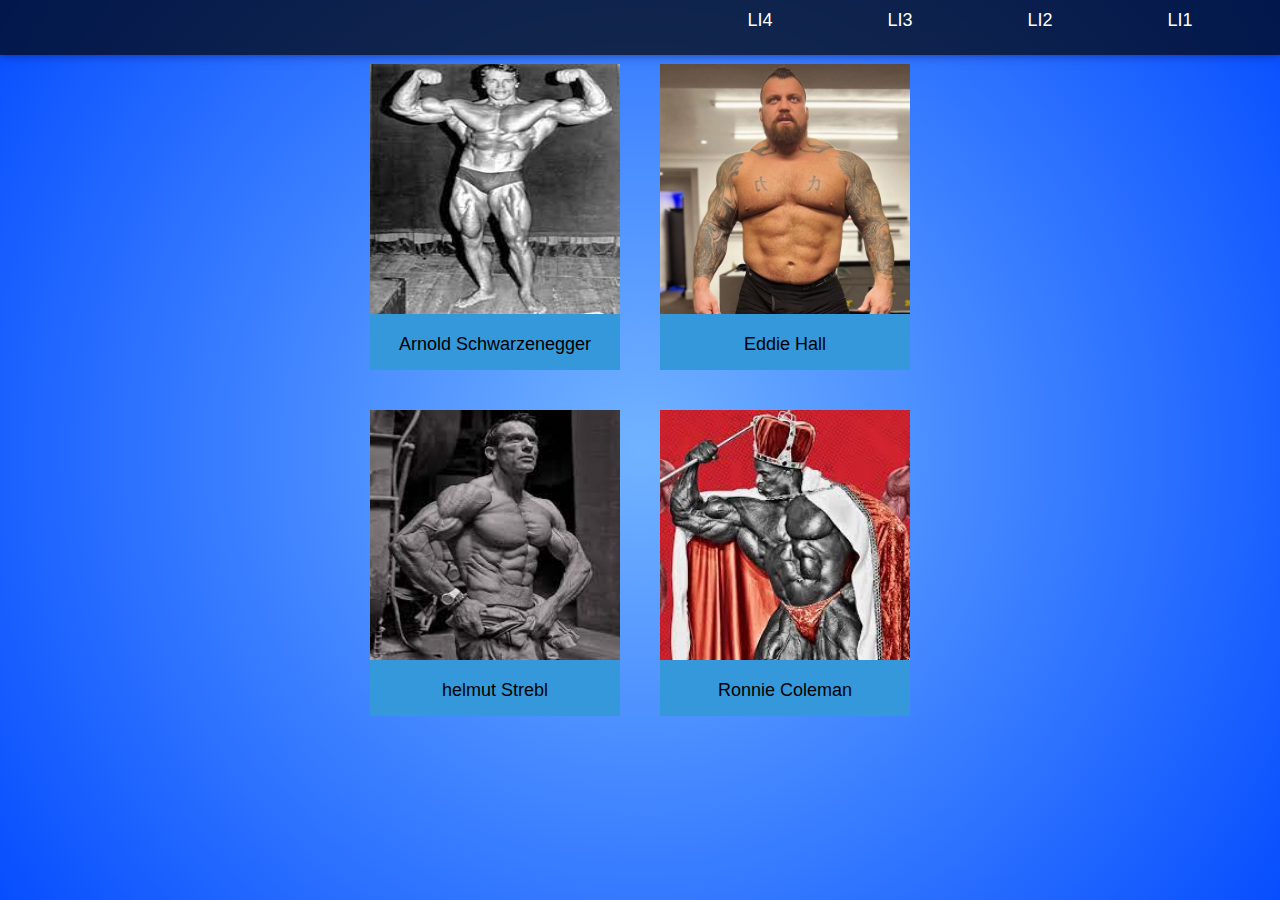
==== HTML/index.html @ a1a8093d "ww" ====
<!DOCTYPE html>
<html lang="en">

<head>
    <meta charset="UTF-8">
    <meta name="viewport" content="width=device-width, initial-scale=1.0">
    <title> OG-Fitness Blog</title>
    <link rel="stylesheet" href="../CSS/style.css">
</head>

<body>
    <header>
        <nav class="topnav">
            <ul>
                <div id="inn">
                    <li>
                        <a href="#med1">LI1</a>
                    </li>

                    <li>
                        <a href="#me2">LI2</a>
                    </li>

                    <li>
                        <a href="">LI3</a>
                    </li>

                    <li>
                        <a href="">LI4</a>
                    </li>
                </div>
            </ul>
        </nav>
    </header>

    <div class="parent">
        <div class="row">
            <div id="item1" class="item"><img height="250px" width="250px" src="../Pictures/Arnold.jpg">
                <div class="desc">Arnold Schwarzenegger</div>
            </div>
            <div id="item2" class="item"><img height="250px" width="250px" src="../Pictures/Eddie.webp">
                <div class="desc">Eddie Hall</div>
            </div>
        </div>
        <div class="row">
            <div id="item3" class="item"><img height="250px" width="250px" src="../Pictures/helmut strebl.jpg">
                <div class="desc">helmut Strebl</div>
            </div>
            <div id="item4" class="item"><img height="250px" width="250px" src="../Pictures/ronnie.jpg">
                <div class="desc">Ronnie Coleman</div>
            </div>
        </div>
    </div>


</body>

</html>
---- CSS/style.css ----
* {
        margin: 0;
        box-sizing: border-box;
    }
    
    html,
    body {
        width: 100%;
        height: 100%;
        font-family: 'Jost', sans-serif;
        font-size: large;
        overflow-y: hidden;
    }
    
    a {
        text-decoration: none;
        color: #fff;
    }
    
    main {
        width: 100%;
        height: 100%;
        display: grid;
        place-items: center;
    }
    
    body {
        background: rgb(114, 179, 255);
        background: radial-gradient(circle, rgba(114, 179, 255, 1) 0%, rgba(7, 78, 255, 1) 100%);
    }
    
    header {
        width: 100%;
        position: absolute;
        height: 55px;
        background-color: rgba(0, 0, 0, 0.703);
    }
    
    .topnav {
        width: 100%;
        height: 100%;
        background-color: transparent;
        box-shadow: 0 0 10px rgba(0, 17, 110, 0.6);
    }
    
    .topnav a {
        position: relative;
        transition: 0.2s ease-in-out;
    }
    
    .topnav a::after {
        content: '';
        position: absolute;
        bottom: 0;
        left: 0;
        width: 0;
        height: 2px;
        background-color: rgb(255, 255, 255);
        transition: 0.2s ease-in-out;
    }
    
    .topnav a:hover::after {
        width: 100%;
    }
    
    .topnav a:hover {
        transform: translateX(-3px) translateY(-3px);
    }
    
    .topnav ul {
        width: 100%;
        height: 100%;
        list-style-type: none;
    }
    
    .topnav li {
        float: right;
        width: 80px;
        height: 100%;
        display: grid;
        place-items: center;
        padding: 10px;
        margin-right: 60px;
    }
    
    .parent {
        display: flex;
        flex-direction: column;
        justify-content: center;
        align-items: center;
        height: 780px;
    }
    
    .row {
        display: flex;
        justify-content: center;
    }
    
    .item {
        margin: 20px;
        background-color: #3498db;
    }
    
    div.desc {
        padding: 15px;
        text-align: center;
    }
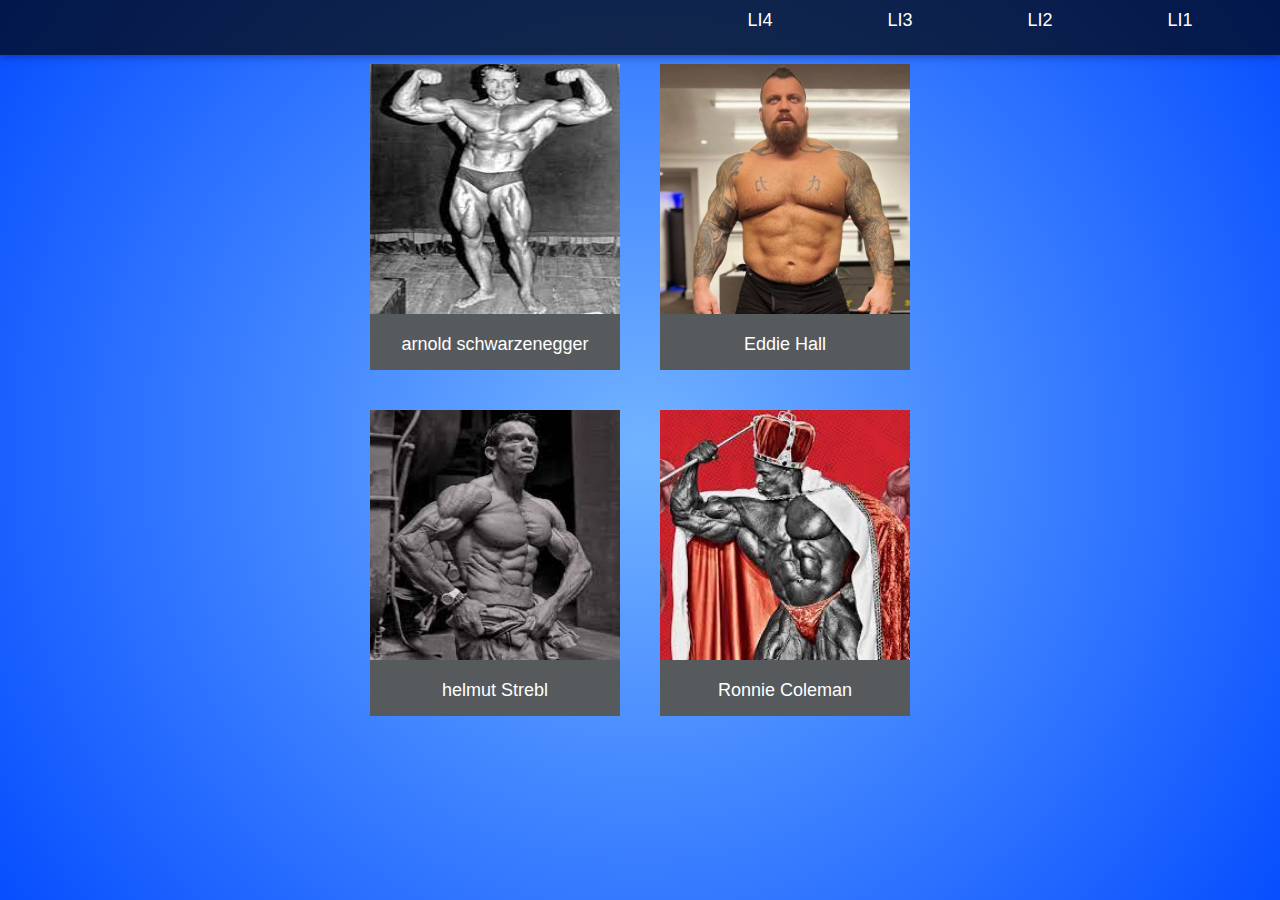
==== commit f4720be1: "a" ====
--- a/HTML/index.html
+++ b/HTML/index.html
@@ -36,18 +36,18 @@
     <div class="parent">
         <div class="row">
             <div id="item1" class="item"><img height="250px" width="250px" src="../Pictures/Arnold.jpg">
-                <div class="desc">Arnold Schwarzenegger</div>
+                <div class="desc"><a>arnold schwarzenegger</a></div>
             </div>
             <div id="item2" class="item"><img height="250px" width="250px" src="../Pictures/Eddie.webp">
-                <div class="desc">Eddie Hall</div>
+                <div class="desc"><a>Eddie Hall</a></div>
             </div>
         </div>
         <div class="row">
             <div id="item3" class="item"><img height="250px" width="250px" src="../Pictures/helmut strebl.jpg">
-                <div class="desc">helmut Strebl</div>
+                <div class="desc"><a>helmut Strebl</a></div>
             </div>
             <div id="item4" class="item"><img height="250px" width="250px" src="../Pictures/ronnie.jpg">
-                <div class="desc">Ronnie Coleman</div>
+                <div class="desc"><a>Ronnie Coleman</a></div>
             </div>
         </div>
     </div>
--- a/CSS/style.css
+++ b/CSS/style.css
@@ -98,10 +98,67 @@
     
     .item {
         margin: 20px;
-        background-color: #3498db;
+        background-color: #565a5d;
     }
     
     div.desc {
         padding: 15px;
         text-align: center;
+    }
+
+
+
+    .parent a {
+       
+        background-color: transparent;
+        
+    }
+    
+    .parent a {
+        position: relative;
+        transition: 0.2s ease-in-out;
+    }
+    
+    .parent a::after {
+        content: '';
+        position: absolute;
+        bottom: 0;
+        left: 0;
+        width: 0;
+        height: 2px;
+        background-color: rgb(255, 255, 255);
+        transition: 0.2s ease-in-out;
+    }
+    
+    .parent a:hover::after {
+        width: 100%;
+    }
+    
+    .parent a:hover {
+        transform: translateX(-3px) translateY(-3px);
+    }
+    
+    .parent {
+        <img src="" alt="Pictures/Arnold.jpg" class="image-mask">
+        <img src="" alt="Pictures/Arnold.jpg">
+        <img src="" alt="Pictures/Eddie.webp" class="image-mask">
+        <img src="" alt="Pictures/Eddie.webp">
+        <img src="" alt="Pictures/helmut strebl.jpg" class="image-mask">
+        <img src="" alt="Pictures/helmut strebl.jpg">
+        <img src="" alt="Pictures/ronnie.jpg" class="image-mask">
+        <img src="" alt="Pictures/ronnie.jpg">
+    }
+
+.parent {
+    position: relative;
+    overflow: hidden;
+}
+
+.parent {
+    bottom: 0;
+    left: 0;
+    position: absolute;
+    right: 0;
+    top: 0;
+}
     }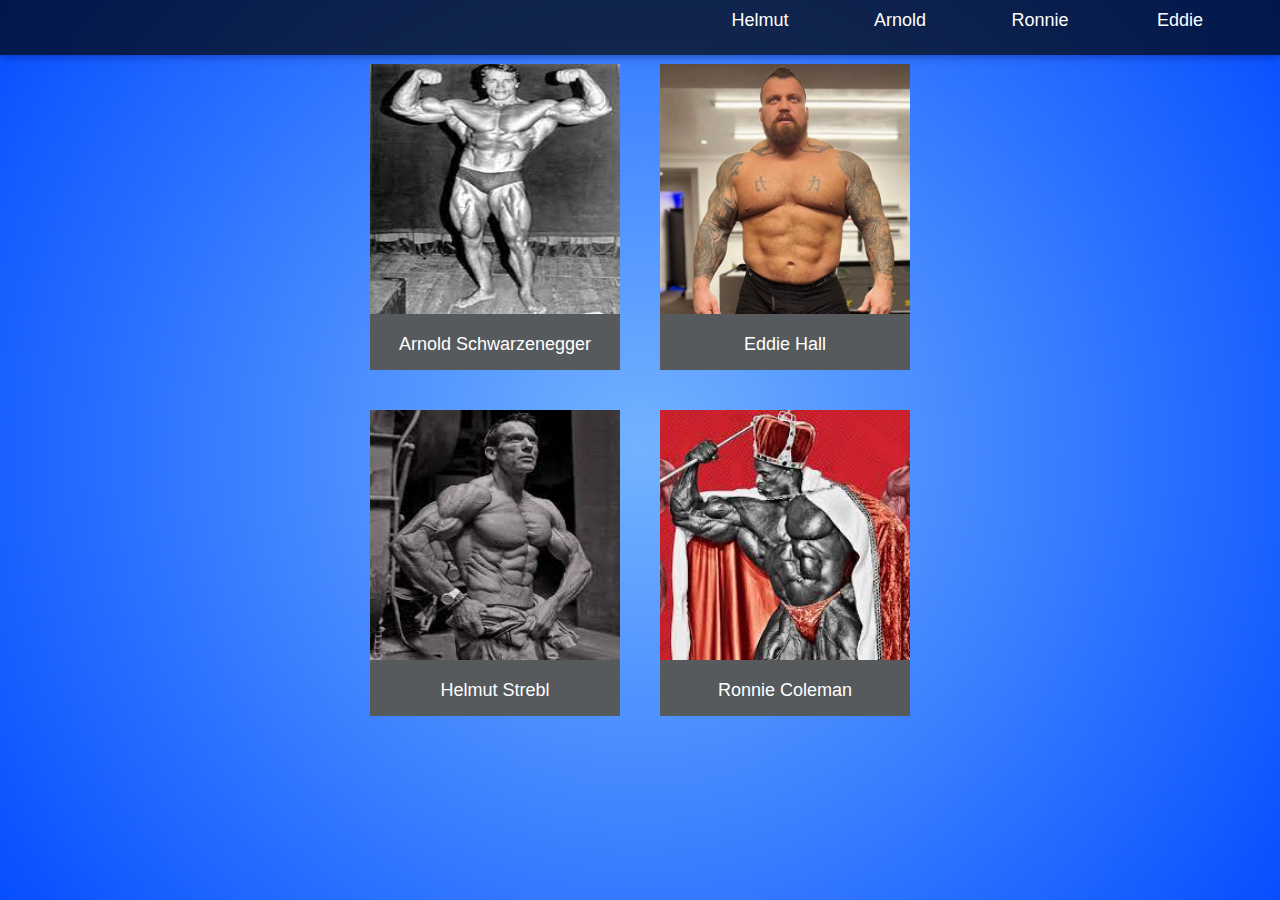
==== commit 3a539646: "zaza" ====
--- a/HTML/index.html
+++ b/HTML/index.html
@@ -14,19 +14,19 @@
             <ul>
                 <div id="inn">
                     <li>
-                        <a href="#med1">LI1</a>
+                        <a href="eddie.html">Eddie</a>
                     </li>
 
                     <li>
-                        <a href="#me2">LI2</a>
+                        <a href="ronnie.html">Ronnie</a>
                     </li>
 
                     <li>
-                        <a href="">LI3</a>
+                        <a href="arnold.html">Arnold</a>
                     </li>
 
                     <li>
-                        <a href="">LI4</a>
+                        <a href="helmut.html">Helmut</a>
                     </li>
                 </div>
             </ul>
@@ -36,18 +36,18 @@
     <div class="parent">
         <div class="row">
             <div id="item1" class="item"><img height="250px" width="250px" src="../Pictures/Arnold.jpg">
-                <div class="desc"><a>arnold schwarzenegger</a></div>
+                <div class="desc"><a href="arnold.html">Arnold Schwarzenegger</a></div>
             </div>
             <div id="item2" class="item"><img height="250px" width="250px" src="../Pictures/Eddie.webp">
-                <div class="desc"><a>Eddie Hall</a></div>
+                <div class="desc"><a href="eddie.html">Eddie Hall</a></div>
             </div>
         </div>
         <div class="row">
             <div id="item3" class="item"><img height="250px" width="250px" src="../Pictures/helmut strebl.jpg">
-                <div class="desc"><a>helmut Strebl</a></div>
+                <div class="desc"><a href="helmut.html">Helmut Strebl</a></div>
             </div>
             <div id="item4" class="item"><img height="250px" width="250px" src="../Pictures/ronnie.jpg">
-                <div class="desc"><a>Ronnie Coleman</a></div>
+                <div class="desc"><a href="ronnie.html">Ronnie Coleman</a></div>
             </div>
         </div>
     </div>
--- a/CSS/style.css
+++ b/CSS/style.css
@@ -1,164 +1,102 @@
-    * {
-        margin: 0;
-        box-sizing: border-box;
-    }
-    
-    html,
-    body {
-        width: 100%;
-        height: 100%;
-        font-family: 'Jost', sans-serif;
-        font-size: large;
-        overflow-y: hidden;
-    }
-    
-    a {
-        text-decoration: none;
-        color: #fff;
-    }
-    
-    main {
-        width: 100%;
-        height: 100%;
-        display: grid;
-        place-items: center;
-    }
-    
-    body {
-        background: rgb(114, 179, 255);
-        background: radial-gradient(circle, rgba(114, 179, 255, 1) 0%, rgba(7, 78, 255, 1) 100%);
-    }
-    
-    header {
-        width: 100%;
-        position: absolute;
-        height: 55px;
-        background-color: rgba(0, 0, 0, 0.703);
-    }
-    
-    .topnav {
-        width: 100%;
-        height: 100%;
-        background-color: transparent;
-        box-shadow: 0 0 10px rgba(0, 17, 110, 0.6);
-    }
-    
-    .topnav a {
-        position: relative;
-        transition: 0.2s ease-in-out;
-    }
-    
-    .topnav a::after {
-        content: '';
-        position: absolute;
-        bottom: 0;
-        left: 0;
-        width: 0;
-        height: 2px;
-        background-color: rgb(255, 255, 255);
-        transition: 0.2s ease-in-out;
-    }
-    
-    .topnav a:hover::after {
-        width: 100%;
-    }
-    
-    .topnav a:hover {
-        transform: translateX(-3px) translateY(-3px);
-    }
-    
-    .topnav ul {
-        width: 100%;
-        height: 100%;
-        list-style-type: none;
-    }
-    
-    .topnav li {
-        float: right;
-        width: 80px;
-        height: 100%;
-        display: grid;
-        place-items: center;
-        padding: 10px;
-        margin-right: 60px;
-    }
-    
-    .parent {
-        display: flex;
-        flex-direction: column;
-        justify-content: center;
-        align-items: center;
-        height: 780px;
-    }
-    
-    .row {
-        display: flex;
-        justify-content: center;
-    }
-    
-    .item {
-        margin: 20px;
-        background-color: #565a5d;
-    }
-    
-    div.desc {
-        padding: 15px;
-        text-align: center;
-    }
+* {
+    margin: 0;
+    box-sizing: border-box;
+}
 
+html,
+body {
+    width: 100%;
+    height: 100%;
+    font-family: 'Jost', sans-serif;
+    font-size: large;
+    overflow-y: hidden;
+}
 
+a {
+    text-decoration: none;
+    color: #fff;
+}
 
-    .parent a {
-       
-        background-color: transparent;
-        
-    }
-    
-    .parent a {
-        position: relative;
-        transition: 0.2s ease-in-out;
-    }
-    
-    .parent a::after {
-        content: '';
-        position: absolute;
-        bottom: 0;
-        left: 0;
-        width: 0;
-        height: 2px;
-        background-color: rgb(255, 255, 255);
-        transition: 0.2s ease-in-out;
-    }
-    
-    .parent a:hover::after {
-        width: 100%;
-    }
-    
-    .parent a:hover {
-        transform: translateX(-3px) translateY(-3px);
-    }
-    
-    .parent {
-        <img src="" alt="Pictures/Arnold.jpg" class="image-mask">
-        <img src="" alt="Pictures/Arnold.jpg">
-        <img src="" alt="Pictures/Eddie.webp" class="image-mask">
-        <img src="" alt="Pictures/Eddie.webp">
-        <img src="" alt="Pictures/helmut strebl.jpg" class="image-mask">
-        <img src="" alt="Pictures/helmut strebl.jpg">
-        <img src="" alt="Pictures/ronnie.jpg" class="image-mask">
-        <img src="" alt="Pictures/ronnie.jpg">
-    }
+main {
+    width: 100%;
+    height: 100%;
+    display: grid;
+    place-items: center;
+}
 
-.parent {
-    position: relative;
-    overflow: hidden;
+body {
+    background: rgb(114, 179, 255);
+    background: radial-gradient(circle, rgba(114, 179, 255, 1) 0%, rgba(7, 78, 255, 1) 100%);
+}
+
+header {
+    width: 100%;
+    position: absolute;
+    height: 55px;
+    background-color: rgba(0, 0, 0, 0.703);
+}
+
+.topnav {
+    width: 100%;
+    height: 100%;
+    background-color: transparent;
+    box-shadow: 0 0 10px rgba(0, 17, 110, 0.6);
+}
+
+.topnav a::after {
+    content: '';
+    position: absolute;
+    bottom: 0;
+    left: 0;
+    width: 0;
+    height: 2px;
+    background-color: rgb(255, 255, 255);
+    transition: 0.2s ease-in-out;
+}
+
+.topnav a:hover::after {
+    width: 100%;
+}
+
+.topnav a:hover {
+    transform: translateX(-3px) translateY(-3px);
+}
+
+.topnav ul {
+    width: 100%;
+    height: 100%;
+    list-style-type: none;
+}
+
+.topnav li {
+    float: right;
+    width: 80px;
+    height: 100%;
+    display: grid;
+    place-items: center;
+    padding: 10px;
+    margin-right: 60px;
 }
 
 .parent {
-    bottom: 0;
-    left: 0;
-    position: absolute;
-    right: 0;
-    top: 0;
+    display: flex;
+    flex-direction: column;
+    justify-content: center;
+    align-items: center;
+    height: 780px;
 }
-    }+
+.row {
+    display: flex;
+    justify-content: center;
+}
+
+.item {
+    margin: 20px;
+    background-color: #565a5d;
+}
+
+div.desc {
+    padding: 15px;
+    text-align: center;
+}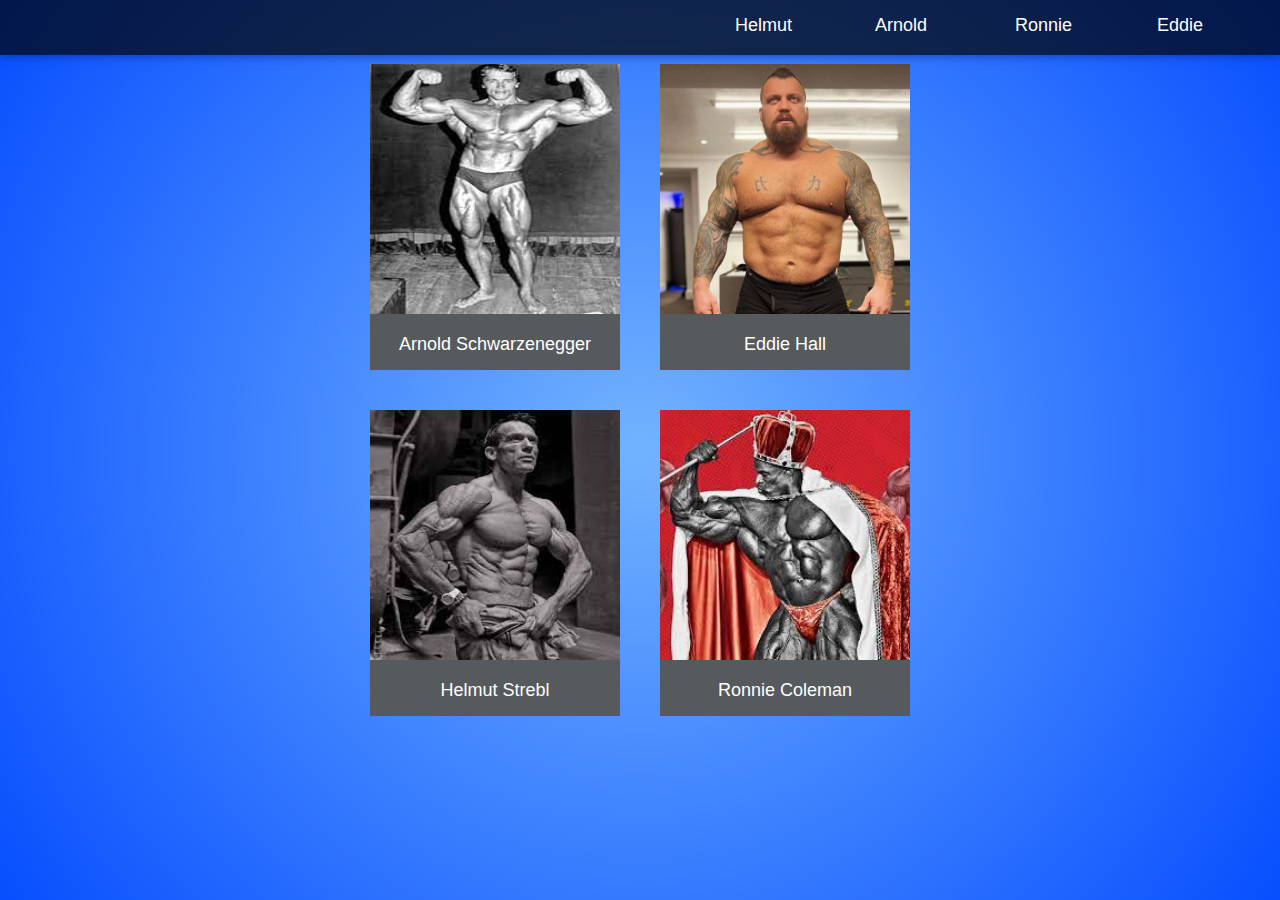
==== commit 5bd77758: "ss" ====
--- a/HTML/index.html
+++ b/HTML/index.html
@@ -51,8 +51,6 @@
             </div>
         </div>
     </div>
-
-
 </body>
 
 </html>--- a/CSS/style.css
+++ b/CSS/style.css
@@ -9,7 +9,7 @@
     height: 100%;
     font-family: 'Jost', sans-serif;
     font-size: large;
-    overflow-y: hidden;
+    scroll-behavior: smooth;
 }
 
 a {
@@ -74,7 +74,7 @@
     height: 100%;
     display: grid;
     place-items: center;
-    padding: 10px;
+    padding: 15px;
     margin-right: 60px;
 }
 
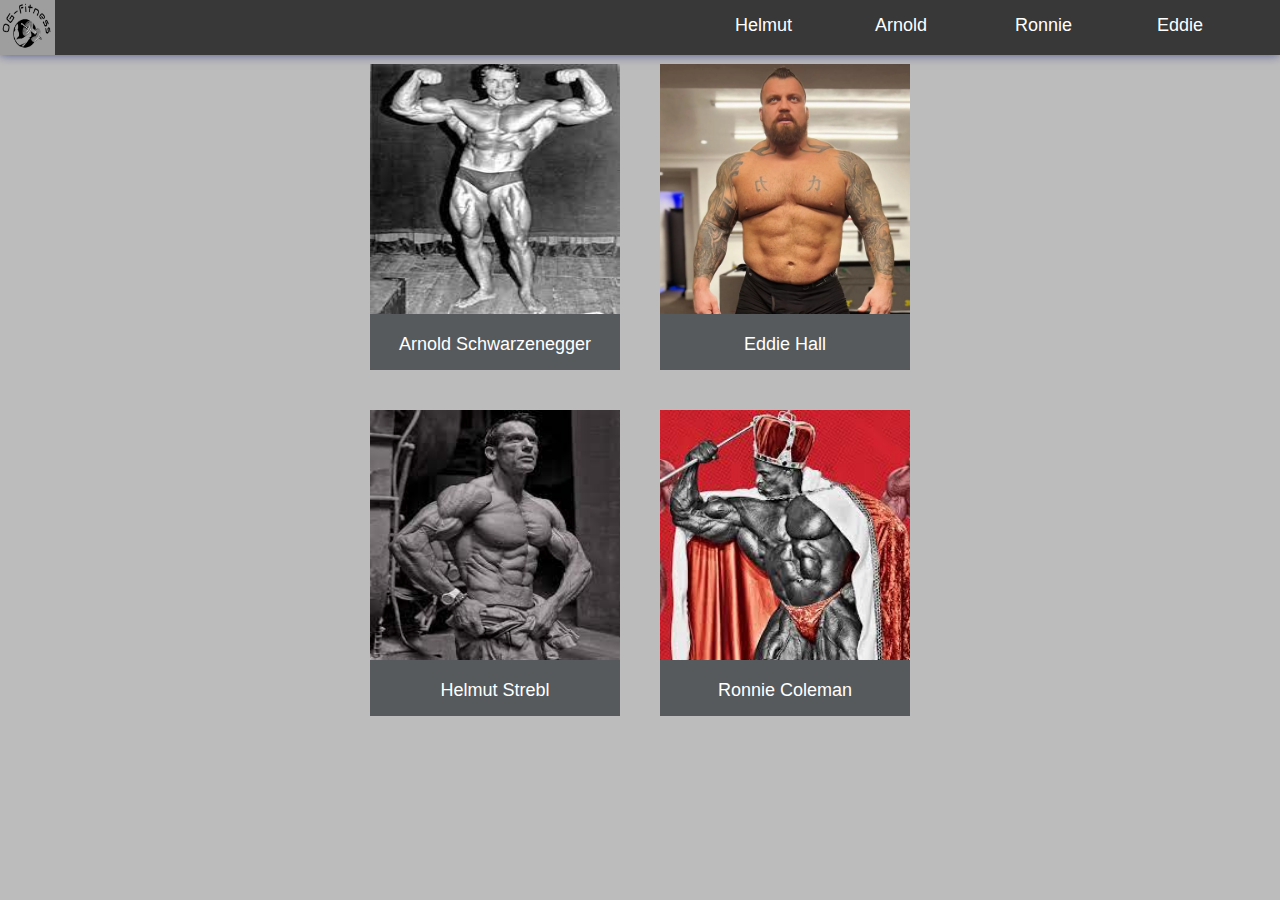
==== commit 046499e5: "a" ====
--- a/HTML/index.html
+++ b/HTML/index.html
@@ -10,6 +10,10 @@
 
 <body>
     <header>
+        <logo>
+            <div  id="Logo" class="logo"><img height="55px" width="55px" src="../Pictures/OG-Fitness-removebg-preview.png">
+            </div>
+        </logo>
         <nav class="topnav">
             <ul>
                 <div id="inn">
--- a/CSS/style.css
+++ b/CSS/style.css
@@ -26,7 +26,7 @@
 
 body {
     background: rgb(114, 179, 255);
-    background: radial-gradient(circle, rgba(114, 179, 255, 1) 0%, rgba(7, 78, 255, 1) 100%);
+    background: radial-gradient(circle, rgba(	188,188,188) 0%, rgb(	188,188,188) 100%);
 }
 
 header {
@@ -99,4 +99,8 @@
 div.desc {
     padding: 15px;
     text-align: center;
+}
+.logo{
+    height: 55px;
+    position: absolute;
 }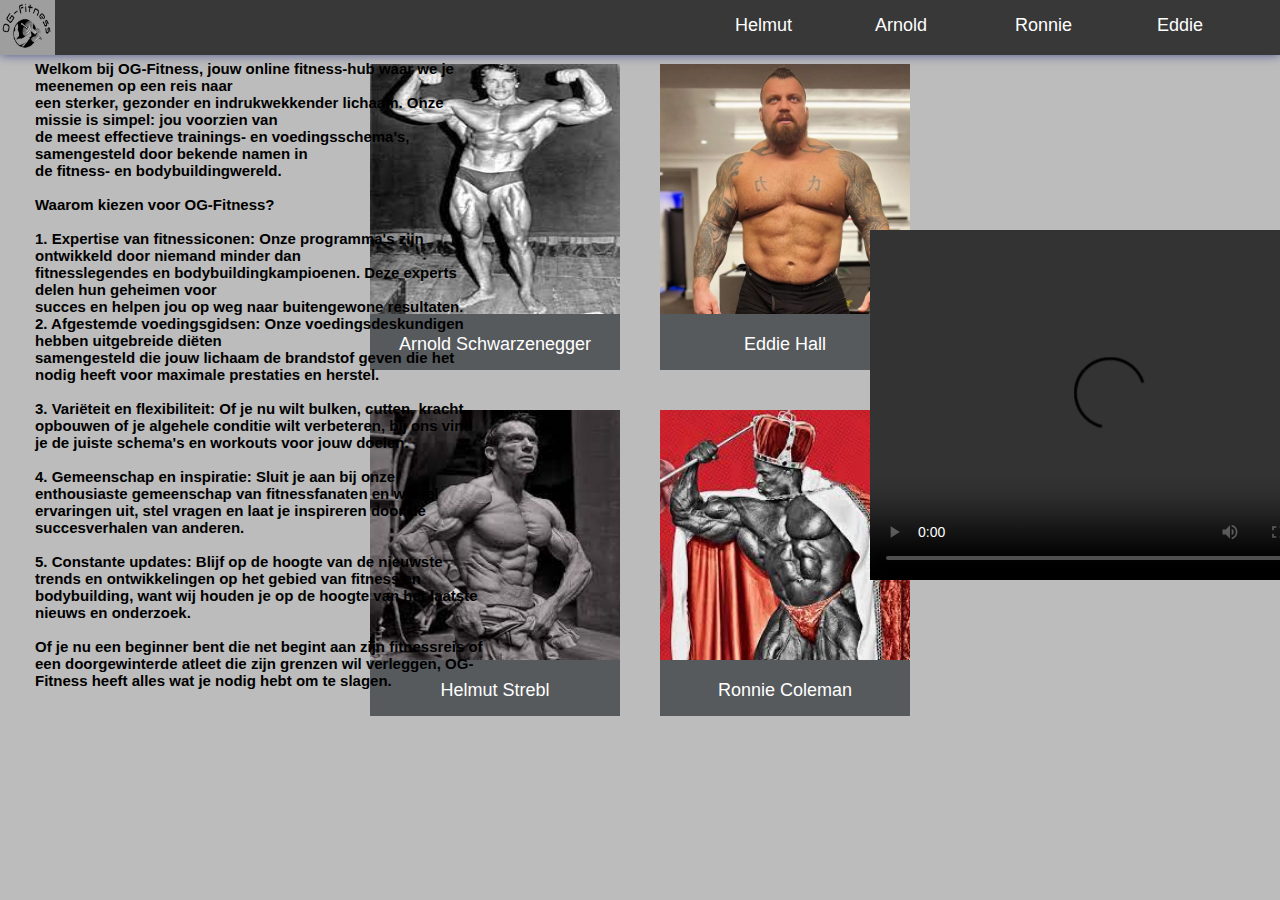
==== commit 9a8dc160: "ss" ====
--- a/HTML/index.html
+++ b/HTML/index.html
@@ -7,11 +7,17 @@
     <title> OG-Fitness Blog</title>
     <link rel="stylesheet" href="../CSS/style.css">
 </head>
+<style>
+    html,
+    body {
+        overflow: hidden;
+    }
+</style>
 
 <body>
     <header>
         <logo>
-            <div  id="Logo" class="logo"><img height="55px" width="55px" src="../Pictures/OG-Fitness-removebg-preview.png">
+            <div id="Logo" class="logo"><img height="55px" width="55px" src="../Pictures/OG-Fitness-removebg-preview.png">
             </div>
         </logo>
         <nav class="topnav">
@@ -37,6 +43,26 @@
         </nav>
     </header>
 
+    <div class="welkoms">
+
+        <h4>
+
+            Welkom bij OG-Fitness, jouw online fitness-hub waar we je meenemen op een reis naar<br> een sterker, gezonder en indrukwekkender lichaam. Onze missie is simpel: jou voorzien van<br> de meest effectieve trainings- en voedingsschema's, samengesteld
+            door bekende namen in<br> de fitness- en bodybuildingwereld.<br><br> Waarom kiezen voor OG-Fitness?<br><br>1. Expertise van fitnessiconen: Onze programma's zijn ontwikkeld door niemand minder dan<br> fitnesslegendes en bodybuildingkampioenen.
+            Deze experts delen hun geheimen voor
+
+            <br> succes en helpen jou op weg naar buitengewone resultaten.<br> 2. Afgestemde voedingsgidsen: Onze voedingsdeskundigen hebben uitgebreide diëten<br> samengesteld die jouw lichaam de brandstof geven die het nodig heeft voor maximale prestaties
+            en herstel.<br><br> 3. Variëteit en flexibiliteit: Of je nu wilt bulken, cutten, kracht opbouwen of je algehele conditie wilt verbeteren, bij ons vind je de juiste schema's en workouts voor jouw doelen.<br><br> 4. Gemeenschap en inspiratie:
+            Sluit je aan bij onze enthousiaste gemeenschap van fitnessfanaten en wissel ervaringen uit, stel vragen en laat je inspireren door de succesverhalen van anderen.<br><br> 5. Constante updates: Blijf op de hoogte van de nieuwste trends en ontwikkelingen
+            op het gebied van fitness en bodybuilding, want wij houden je op de hoogte van het laatste nieuws en onderzoek.<br><br> Of je nu een beginner bent die net begint aan zijn fitnessreis of een doorgewinterde atleet die zijn grenzen wil verleggen,
+            OG-Fitness heeft alles wat je nodig hebt om te slagen.
+
+        </h4>
+
+
+
+    </div>
+
     <div class="parent">
         <div class="row">
             <div id="item1" class="item"><img height="250px" width="250px" src="../Pictures/Arnold.jpg">
@@ -55,6 +81,14 @@
             </div>
         </div>
     </div>
+
+    <div class="video-container">
+        <video controls width="480" height="350">
+          <source src="jouw_video.mp4" type="video/mp4">
+          Your browser does not support the video tag.
+        </video>
+    </div>
+
 </body>
 
 </html>--- a/CSS/style.css
+++ b/CSS/style.css
@@ -26,7 +26,7 @@
 
 body {
     background: rgb(114, 179, 255);
-    background: radial-gradient(circle, rgba(	188,188,188) 0%, rgb(	188,188,188) 100%);
+    background: radial-gradient(circle, rgba( 188, 188, 188) 0%, rgb( 188, 188, 188) 100%);
 }
 
 header {
@@ -100,7 +100,36 @@
     padding: 15px;
     text-align: center;
 }
-.logo{
+
+.logo {
     height: 55px;
     position: absolute;
+}
+
+h4 {
+    color: #000000;
+    width: 450px;
+    font-size: smaller;
+}
+
+.welkoms {
+    width: 450px;
+    position: absolute;
+    margin-top: 60px;
+    margin-left: 35px;
+}
+
+.video-container {
+    width: 480px;
+    height: 350px;
+    overflow: hidden;
+    position: absolute;
+    margin-top: -550px;
+    margin-left: 68%;
+}
+
+video {
+    width: 100%;
+    height: 100%;
+    object-fit: cover;
 }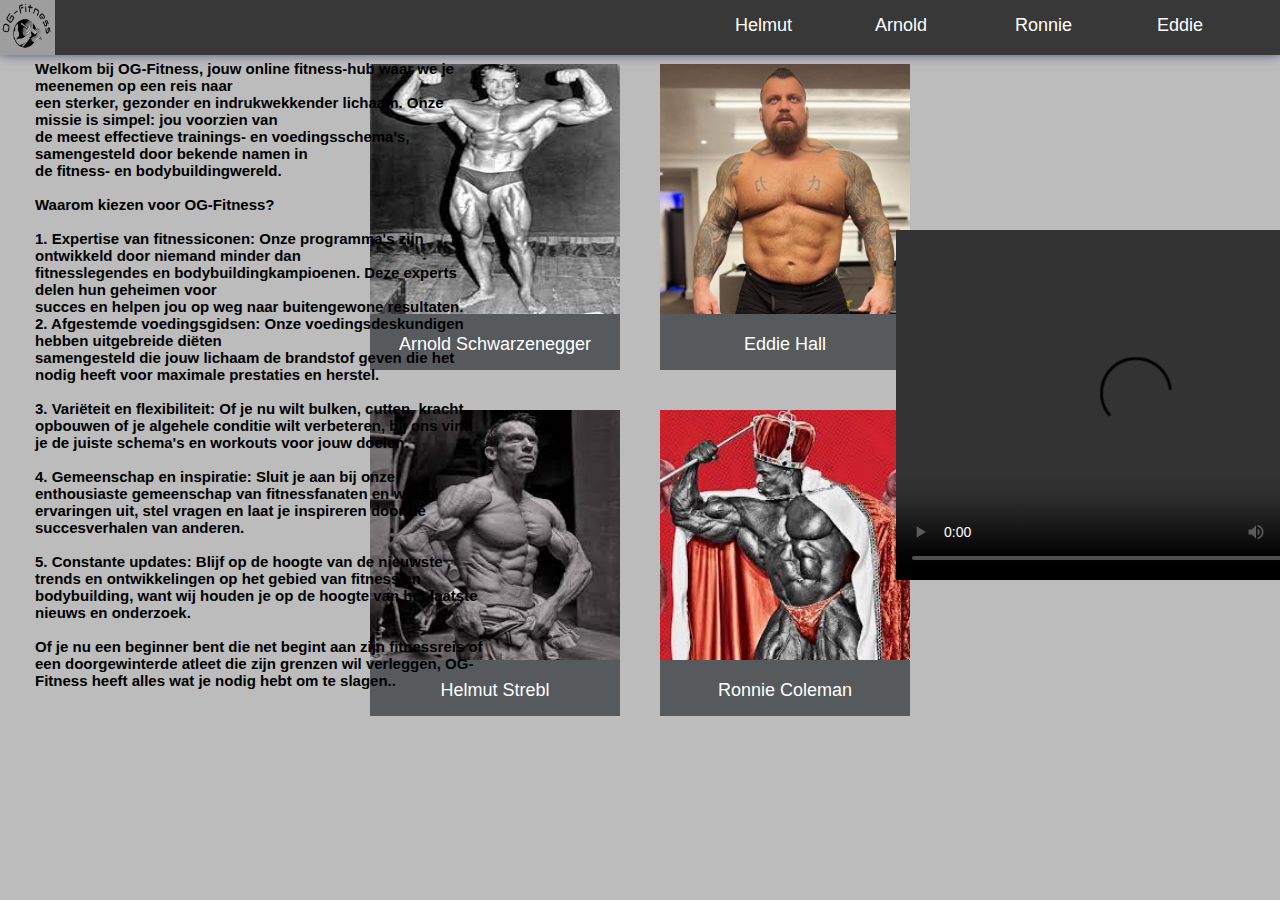
==== commit d5a40c23: "ssss" ====
--- a/HTML/index.html
+++ b/HTML/index.html
@@ -55,7 +55,7 @@
             en herstel.<br><br> 3. Variëteit en flexibiliteit: Of je nu wilt bulken, cutten, kracht opbouwen of je algehele conditie wilt verbeteren, bij ons vind je de juiste schema's en workouts voor jouw doelen.<br><br> 4. Gemeenschap en inspiratie:
             Sluit je aan bij onze enthousiaste gemeenschap van fitnessfanaten en wissel ervaringen uit, stel vragen en laat je inspireren door de succesverhalen van anderen.<br><br> 5. Constante updates: Blijf op de hoogte van de nieuwste trends en ontwikkelingen
             op het gebied van fitness en bodybuilding, want wij houden je op de hoogte van het laatste nieuws en onderzoek.<br><br> Of je nu een beginner bent die net begint aan zijn fitnessreis of een doorgewinterde atleet die zijn grenzen wil verleggen,
-            OG-Fitness heeft alles wat je nodig hebt om te slagen.
+            OG-Fitness heeft alles wat je nodig hebt om te slagen..
 
         </h4>
 
--- a/CSS/style.css
+++ b/CSS/style.css
@@ -125,7 +125,7 @@
     overflow: hidden;
     position: absolute;
     margin-top: -550px;
-    margin-left: 68%;
+    margin-left: 70%;
 }
 
 video {
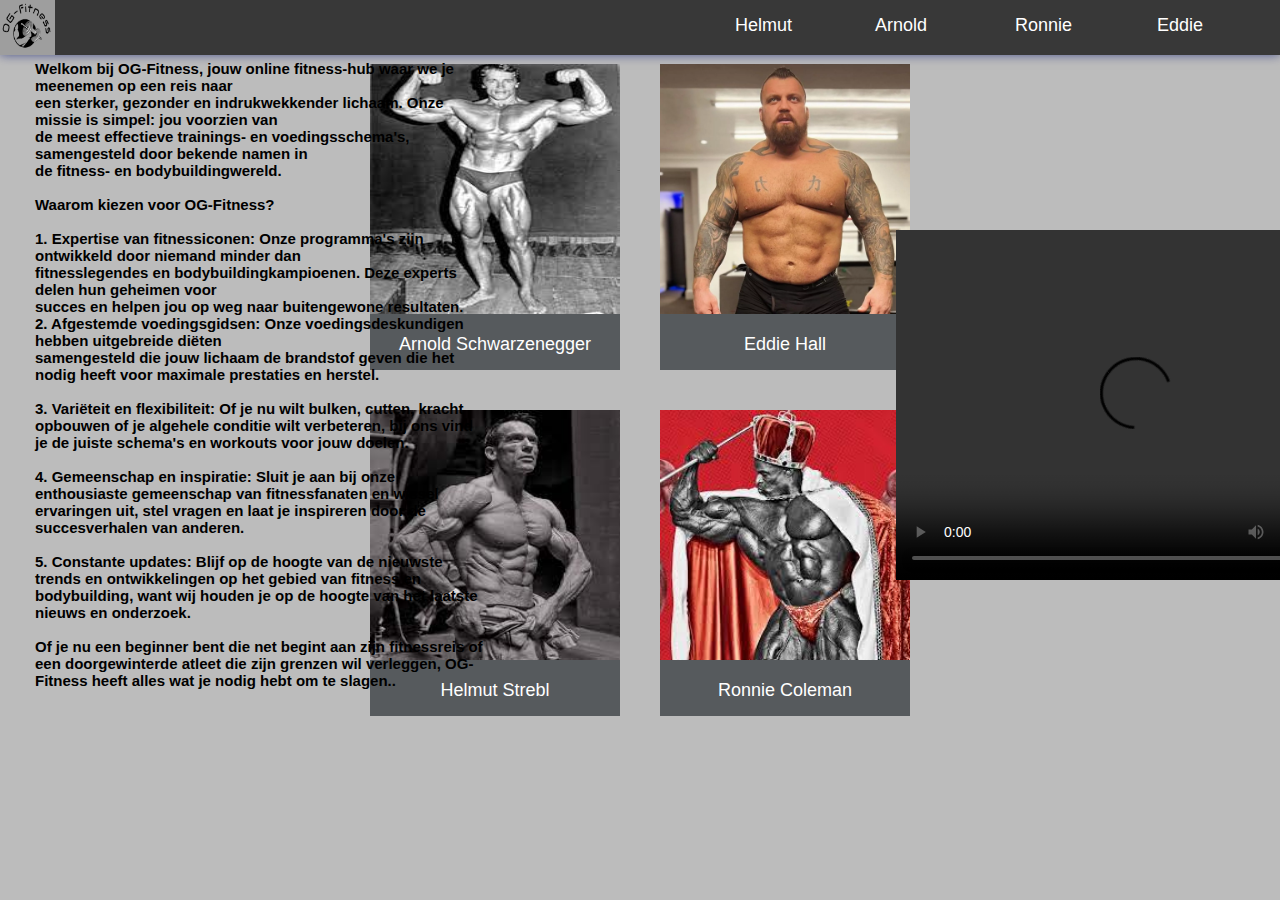
==== commit 17dd7963: "zazaza" ====
--- a/HTML/index.html
+++ b/HTML/index.html
@@ -11,6 +11,12 @@
     html,
     body {
         overflow: hidden;
+    }
+    
+    video {
+        width: 100%;
+        height: 100%;
+        object-fit: cover;
     }
 </style>
 
--- a/CSS/style.css
+++ b/CSS/style.css
@@ -128,8 +128,31 @@
     margin-left: 70%;
 }
 
-video {
-    width: 100%;
-    height: 100%;
-    object-fit: cover;
+.fototje {
+    width: 520px;
+    height: 520px;
+    position: absolute;
+    margin-top: 5%;
+    margin-left: 55%;
+}
+
+#helmut {
+    position: absolute;
+    margin-top: 80px;
+    width: 450px;
+    margin-left: 100px;
+}
+
+#arnold {
+    position: absolute;
+    margin-top: 80px;
+    width: 450px;
+    margin-left: 100px;
+}
+
+#ronnie {
+    position: absolute;
+    margin-top: 80px;
+    width: 450px;
+    margin-left: 100px;
 }